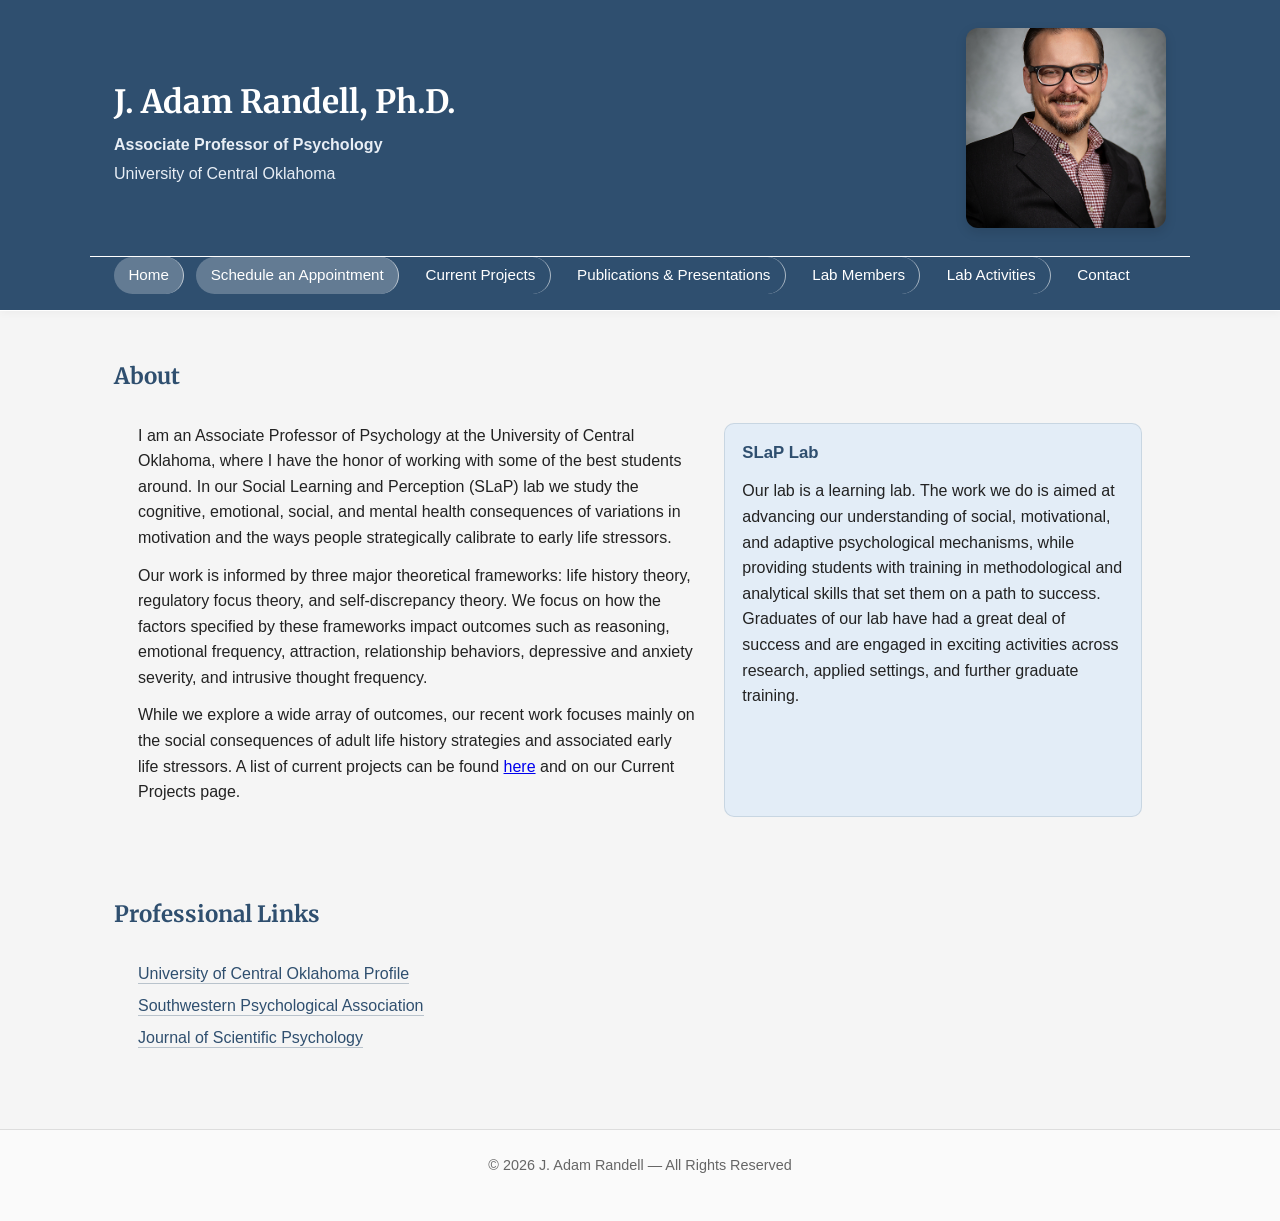
==== index.html @ 01d19150 "Update index.html" ====
<!DOCTYPE html>
<html lang="en">
<head>
    <meta charset="UTF-8">
    <meta name="viewport" content="width=device-width, initial-scale=1.0">
    <title>J. Adam Randell, Ph.D. — Home</title>

    <link href="https://fonts.googleapis.com/css2?family=Merriweather:wght@300;400;700&family=Segoe+UI:wght@400;600&display=swap" rel="stylesheet">
    <link rel="stylesheet" href="style.css">
</head>
<body>

<header class="site-header">
    <div class="header-inner">
        <div class="header-text">
            <h1 class="name">J. Adam Randell, Ph.D.</h1>
            <p class="title">Associate Professor of Psychology</p>
            <p class="institution">University of Central Oklahoma</p>
        </div>
        <div class="header-photo">
            <img src="Randell_Headshot_WebReady.jpg" alt="J. Adam Randell" class="profile-pic">
        </div>
    </div>

    <nav class="nav">
        <a href="index.html" class="nav-link active">Home</a>
        <a href="https://koalendar.com/e/meet-with-dr-randell" class="nav-link active">Schedule an Appointment</a>
        <a href="https://docs.google.com/spreadsheets/d/1galutxt5ODDxrLX2Oj8e3XrWx7bi0Ifs2hdrEtmWF0Q/edit?usp=sharing" class="nav-link">Current Projects</a>
        <a href="scholarlyactivity.html" class="nav-link">Publications &amp; Presentations</a>
        <a href="LabMembers.html" class="nav-link">Lab Members</a>
        <a href="https://jadamrandell.github.io/RandellLabActivities/" class="nav-link">Lab Activities</a>
        <a href="mailto:jrandell4@uco.edu" class="nav-link">Contact</a>
    </nav>
</header>

<main class="main">

    <!-- About -->
    <section class="section" id="about">
        <div class="section-header">
            <h2>About</h2>
        </div>
        <div class="section-body two-column-uneven">
            <div>
                <p>
                    I am an Associate Professor of Psychology at the University of Central Oklahoma, where I have the honor of working with some of the best students around. In our Social Learning and Perception (SLaP) lab we study the cognitive, emotional, social, and mental health consequences of variations in motivation and the ways people strategically calibrate to early life stressors.
                </p>
                <p>
                    Our work is informed by three major theoretical frameworks: life history theory, regulatory focus theory, and self-discrepancy theory. We focus on how the factors specified by these frameworks impact outcomes such as reasoning, emotional frequency, attraction, relationship behaviors, depressive and anxiety severity, and intrusive thought frequency.
                </p>
                <p>
                    While we explore a wide array of outcomes, our recent work focuses mainly on the social consequences of adult life history strategies and associated early life stressors. A list of current projects can be found
                    <a href="https://docs.google.com/spreadsheets/d/1galutxt5ODDxrLX2Oj8e3XrWx7bi0Ifs2hdrEtmWF0Q/edit?usp=sharing" target="_blank" rel="noopener">here</a>
                    and on our Current Projects page.
                </p>
            </div>
            <div class="highlight-card vertical-card">
                <h3>SLaP Lab</h3>
                <p>
                    Our lab is a learning lab. The work we do is aimed at advancing our understanding of social, motivational, and adaptive psychological mechanisms, while providing students with training in methodological and analytical skills that set them on a path to success. Graduates of our lab have had a great deal of success and are engaged in exciting activities across research, applied settings, and further graduate training.
                </p>
            </div>
        </div>
    </section>

     <!-- Links & Professional Affiliations -->
    <section class="section" id="links">
        <div class="section-header">
            <h2>Professional Links</h2>
        </div>
        <div class="section-body">
            <ul class="link-list">
                <li><a href="https://www3.uco.edu/centraldirectory/profiles/731281" target="_blank" rel="noopener">University of Central Oklahoma Profile</a></li>
                <li><a href="https://www.swpsych.org" target="_blank" rel="noopener">Southwestern Psychological Association</a></li>
                <li><a href="https://psyencelab.com" target="_blank" rel="noopener">Journal of Scientific Psychology</a></li>
            </ul>
        </div>
    </section>

</main>

<footer class="site-footer">
    <p>© 2026 J. Adam Randell — All Rights Reserved</p>
    <p></p>
</footer>

</body>
</html>
---- style.css ----
:root {
    --bg: #f5f5f5;
    --text: #222222;
    --accent: #2f4f6f;
    --accent-soft: #e3edf7;
    --card-bg: #ffffff;
    --border: #dddddd;
    --max-width: 1100px;
}

/* Base */

* {
    box-sizing: border-box;
}

body {
    margin: 0;
    font-family: "Segoe UI", -apple-system, BlinkMacSystemFont, "Roboto", sans-serif;
    background: var(--bg);
    color: var(--text);
    line-height: 1.6;
}

/* Header */

.site-header {
    background: #2f4f6f;   /* unified slate blue */
    border-bottom: 1px solid #ffffff; /* white separator line */
    box-shadow: 0 2px 8px rgba(0, 0, 0, 0.04);
}

.header-inner {
    max-width: var(--max-width);
    margin: 0 auto;
    padding: 1.75rem 1.5rem 1.25rem;
    display: flex;
    align-items: center;
    justify-content: space-between;
    gap: 1.5rem;
}

.header-text {
    flex: 1;
}

.name {
    font-family: "Merriweather", "Georgia", serif;
    font-size: 2rem;
    margin: 0 0 0.25rem;
    color: #ffffff;
}

.title {
    margin: 0;
    font-weight: 600;
    color: #e8eef5;
}

.institution {
    margin: 0.25rem 0 0;
    color: #e8eef5;
}

.header-photo {
    flex: 0 0 220px;
    text-align: right;
}

.profile-pic {
    width: 200px;
    height: 200px;
    border-radius: 12px;
    object-fit: cover;
    box-shadow: 0 4px 12px rgba(0, 0, 0, 0.12);
}

/* Navigation */

.nav {
    max-width: var(--max-width);
    margin: 0 auto;
    padding: 0 1.5rem 1rem;
    display: flex;
    flex-wrap: wrap;
    gap: 0.75rem;
    background: #2f4f6f;   /* same slate blue */
    border-top: 1px solid #ffffff; /* white line separating nav from header */
}

.nav-link {
    text-decoration: none;
    color: #ffffff; /* white text on slate blue */
    font-size: 0.95rem;
    border-right: 1px solid rgba(255,255,255,0.6); /* subtle white divider */
    padding-right: 1rem; /* spacing so divider isn't cramped */
    padding: 0.4rem 0.9rem;
    border-radius: 999px;
    transition: background 0.15s ease, color 0.15s ease;
}

.nav-link:hover {
    background: rgba(255,255,255,0.15);
    color: #ffffff;
}

.nav-link.active {
    background: rgba(255,255,255,0.25);
    color: #ffffff;
}

.nav-link:last-child {
    border-right: none;
}

/* Main layout */

.main {
    max-width: var(--max-width);
    margin: 2rem auto 3rem;
    padding: 0 1.5rem;
}

/* Sections */

.section {
    background: transparent;   /* or var(--bg) */
    border: none;
    box-shadow: none;
    border-radius: 0;
    margin-bottom: 2.5rem;
    padding-top: 1rem;
}

.section-header {
    padding: 0 0 0.5rem;
    border-bottom: none;
}

.section-header h2 {
    margin: 0;
    font-family: "Merriweather", "Georgia", serif;
    font-size: 1.4rem;
    color: var(--accent);
}

.section-body {
    padding: 1.25rem 1.5rem 1.5rem;
}

/* Two-column layout */

.two-column-uneven {
    display: grid;
    grid-template-columns: minmax(0, 2fr) minmax(0, 1.5fr);
    gap: 1.75rem;
}

.two-column-even {
    display: grid;
    grid-template-columns: minmax(0, 2fr) minmax(0, 2fr);
    gap: 1.75rem;
}

/* Cards & lists */

.highlight-card {
    display: flex;
    align-items: center;
    gap: 1.25rem; /* space between image and text */
    background: var(--accent-soft);
    border-radius: 10px;
    padding: 1rem 1.1rem;
    border: 1px solid rgba(47, 79, 111, 0.15);
}

.highlight-card img.profile-pic {
    width: 180px;     /* bigger image */
    height: 180px;
    object-fit: cover;
    border-radius: 10px; /* softer corners */
    flex-shrink: 0;   /* prevents image from shrinking */
}

.highlight-card p {
    margin: 0;
}

.highlight-card h3 {
    margin-top: 0;
    margin-bottom: 0.5rem;
    font-size: 1.05rem;
    color: var(--accent);
}

.highlight-card.vertical-card {
    display: block !important;
    flex-direction: column !important;
    align-items: flex-start !important;
}

.vertical-card {
    display: block !important;
}

.vertical-card h3,
.vertical-card p {
    margin-bottom: 0.75rem;
}
.bullet-list {
    margin: 0.25rem 0 0;
    padding-left: 1.2rem;
}

.bullet-list li {
    margin-bottom: 0.25rem;
}

/* Link list */

.link-list {
    list-style: none;
    margin: 0;
    padding: 0;
}

.link-list li {
    margin-bottom: 0.4rem;
}

.link-list a {
    color: var(--accent);
    text-decoration: none;
    border-bottom: 1px solid rgba(47, 79, 111, 0.3);
    padding-bottom: 1px;
}

.link-list a:hover {
    border-bottom-color: var(--accent);
}

/* Footer */

.site-footer {
    text-align: center;
    padding: 1.5rem 1rem 2rem;
    color: #666666;
    font-size: 0.9rem;
    border-top: 1px solid var(--border);
    background: #fafafa;
}

/* Typography tweaks */

p {
    margin-top: 0;
    margin-bottom: 0.75rem;
}

h3 {
    margin-top: 0;
    margin-bottom: 0.5rem;
    font-size: 1.1rem;
}

/* Responsive */


@media (max-width: 600px) {
    .nav {
        padding-bottom: 0.75rem;
    }

    .nav-link {
        font-size: 0.9rem;
    }

    .main {
        margin-top: 1.5rem;
    }

    .section {
        margin-bottom: 2rem;
    }

    .member-info {
    display: flex;
    flex-direction: column;
    justify-content: center;
}
}

/* ============================
  MOBILE RESPONSIVE DESIGN
============================ */

@media (max-width: 900px) {
    .header-inner {
        flex-direction: column;
        align-items: center;
        text-align: center;
        gap: 1rem;
    }

    .header-photo {
        flex: none;
        text-align: center;
    }

    .profile-pic {
        width: 160px;
        height: 160px;
    }

    .name {
        font-size: 1.6rem;
    }
}

@media (max-width: 800px) {
    .two-column-uneven,
    .two-column-even {
        grid-template-columns: 1fr;
    }
}

@media (max-width: 700px) {
    .nav {
        justify-content: center;
        text-align: center;
        gap: 0.5rem;
    }

    .nav-link {
        font-size: 0.85rem;
        border-right: none;
        padding: 0.5rem 0.75rem;
    }

    .highlight-card,
    .highlight-card.vertical-card {
        padding: 1rem;
    }
}

@media (max-width: 600px) {
    .main {
        margin: 1rem auto 2rem;
        padding: 0 1rem;
    }

    .site-footer {
        font-size: 0.85rem;
        padding: 1rem;
    }

    h2 {
        font-size: 1.25rem;
    }

    h3 {
        font-size: 1rem;
    }

    p {
        font-size: 0.95rem;
    }
}
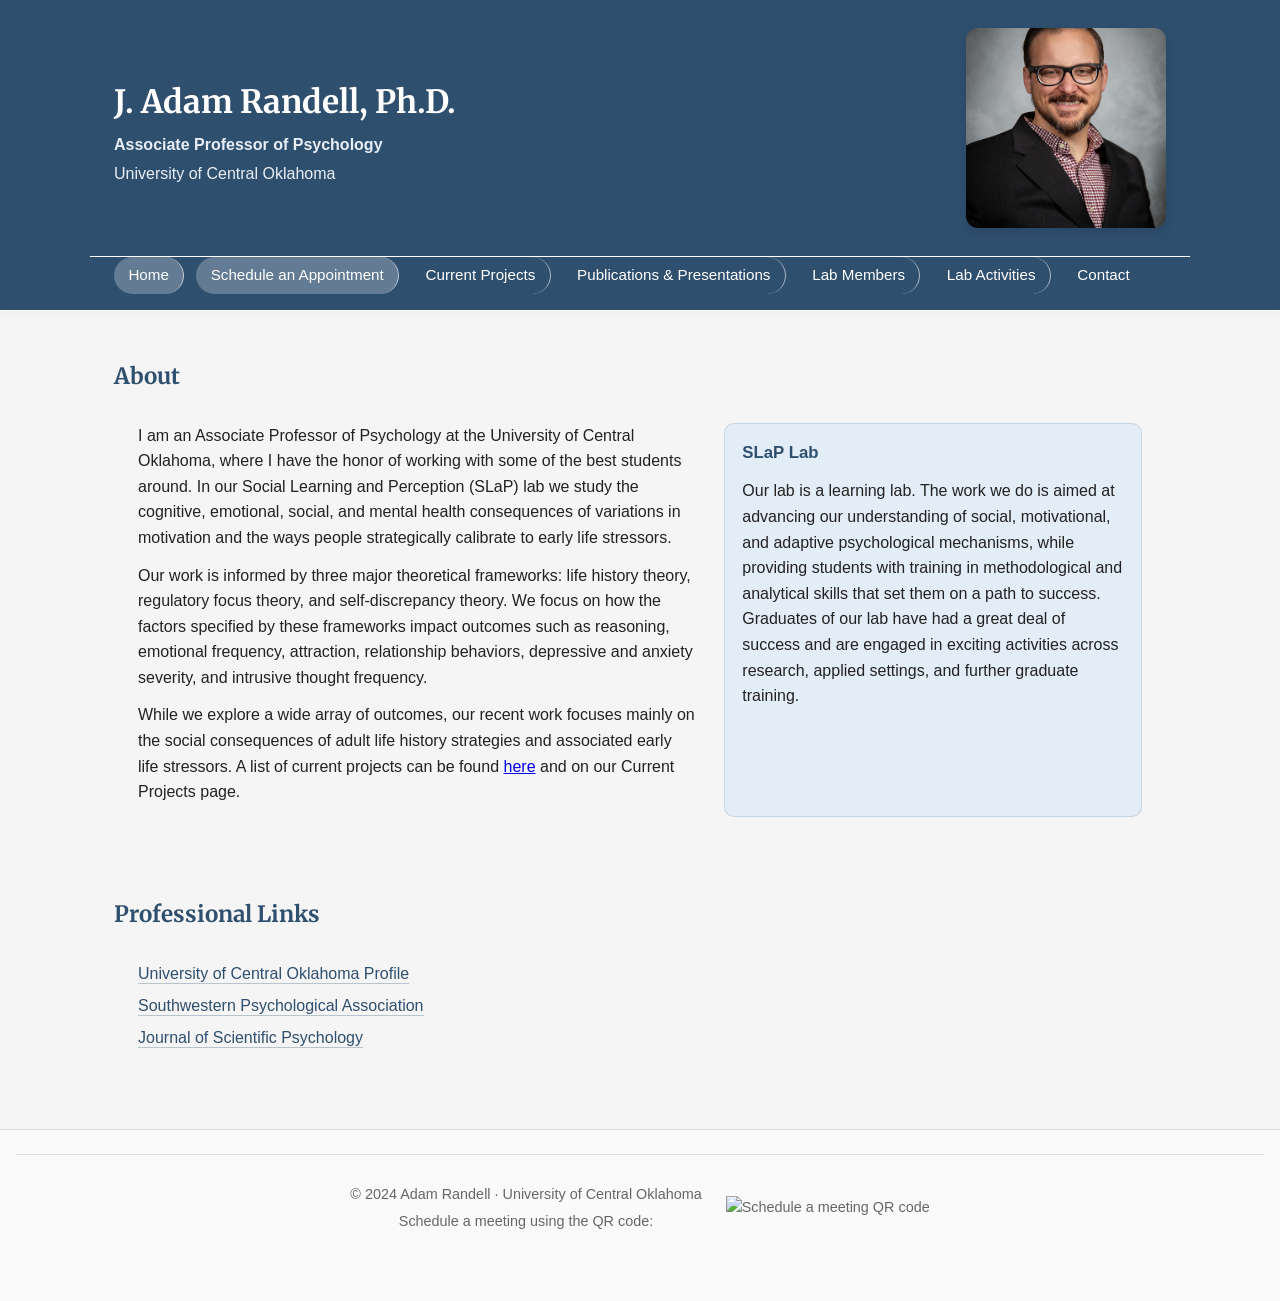
==== commit 67d12d53: "Update index.html" ====
--- a/index.html
+++ b/index.html
@@ -80,8 +80,18 @@
 </main>
 
 <footer class="site-footer">
-    <p>© 2026 J. Adam Randell — All Rights Reserved</p>
-    <p></p>
+<footer class="site-footer">
+    <div class="footer-inner">
+        <div class="footer-text">
+            <p>© 2024 Adam Randell · University of Central Oklahoma</p>
+            <p>Schedule a meeting using the QR code:</p>
+        </div>
+
+        <div class="footer-qr">
+            <img src="Scheduling QRCode.png" alt="Schedule a meeting QR code">
+        </div>
+    </div>
+</footer>
 </footer>
 
 </body>
--- a/style.css
+++ b/style.css
@@ -250,6 +250,25 @@
     background: #fafafa;
 }
 
+.footer-inner {
+    max-width: var(--max-width);
+    margin: 0 auto;
+    display: flex;
+    justify-content: center;
+    align-items: center;
+    gap: 1.5rem;
+}
+
+.footer-text p {
+    margin: 0.25rem 0;
+}
+
+.footer-qr img {
+    width: 90px;      /* adjust size as needed */
+    height: 90px;
+    object-fit: contain;
+}
+
 /* Typography tweaks */
 
 p {
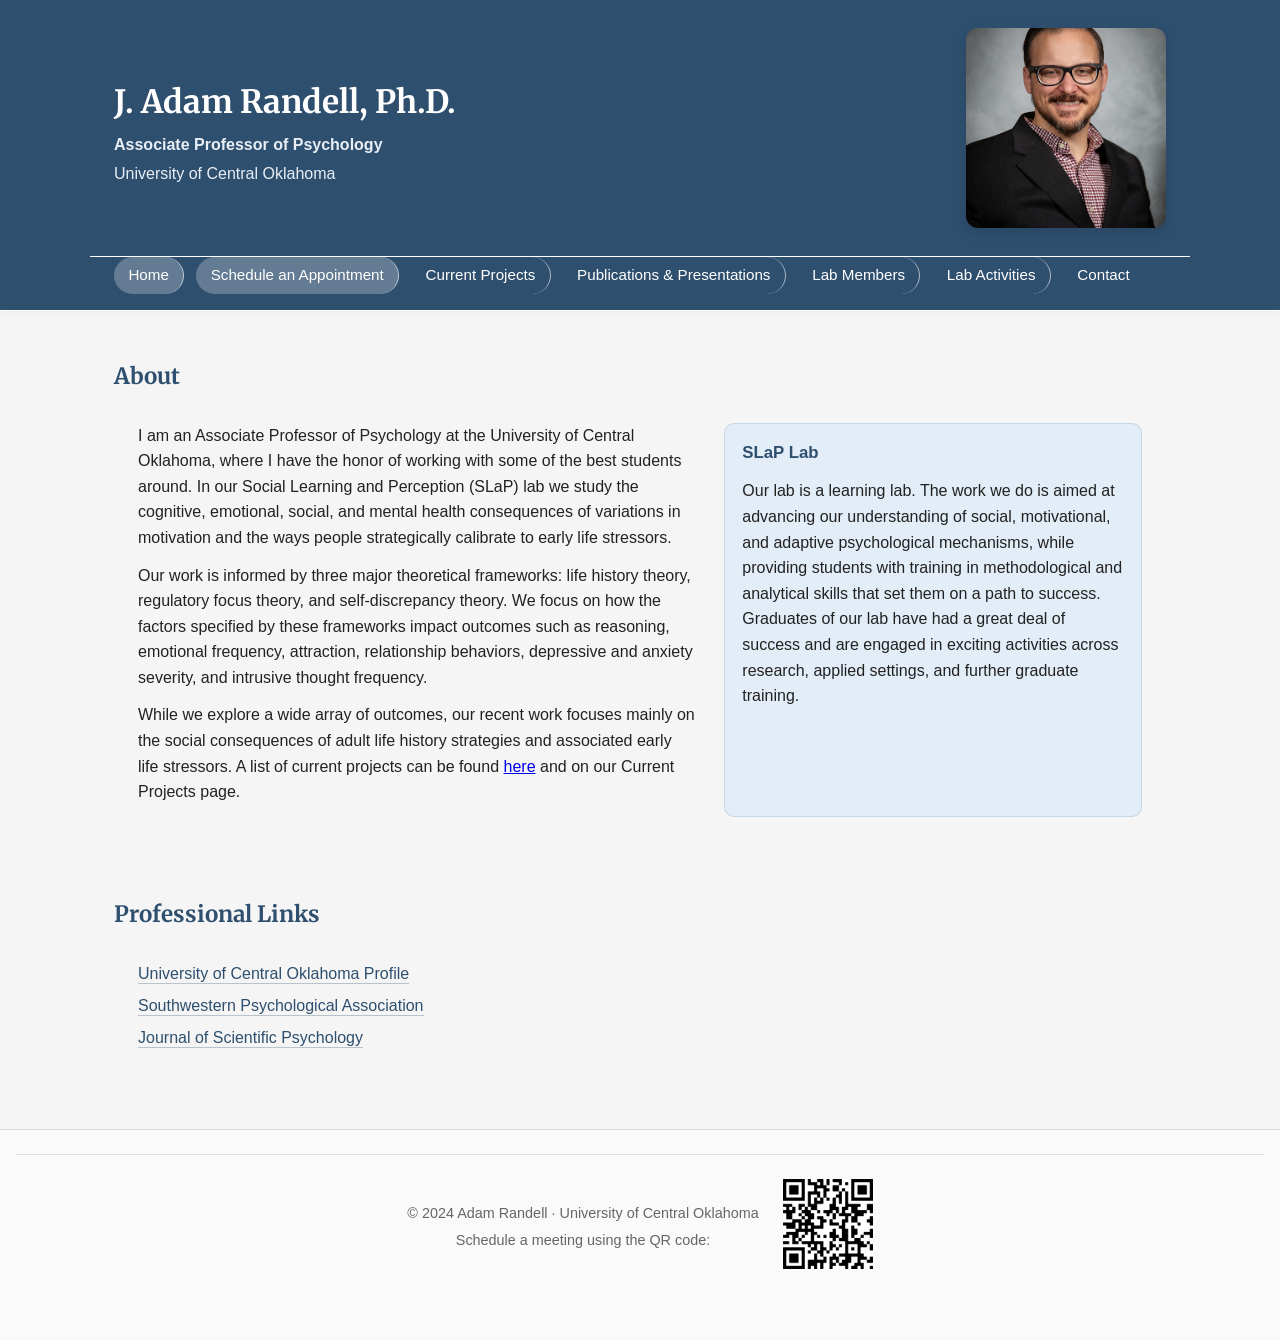
==== commit 7dbed36d: "Update index.html" ====
--- a/index.html
+++ b/index.html
@@ -24,7 +24,7 @@
 
     <nav class="nav">
         <a href="index.html" class="nav-link active">Home</a>
-        <a href="https://koalendar.com/e/meet-with-dr-randell" class="nav-link active">Schedule an Appointment</a>
+        <a href="https://script.google.com/macros/s/AKfycbxx006mG1cO2qaUKPGTWTmlW4GkeCHCnFasyRC6lqpO9Qa3GLRBdu-E3htqkRvSanneLQ/exec" class="nav-link active">Schedule an Appointment</a>
         <a href="https://docs.google.com/spreadsheets/d/1galutxt5ODDxrLX2Oj8e3XrWx7bi0Ifs2hdrEtmWF0Q/edit?usp=sharing" class="nav-link">Current Projects</a>
         <a href="scholarlyactivity.html" class="nav-link">Publications &amp; Presentations</a>
         <a href="LabMembers.html" class="nav-link">Lab Members</a>
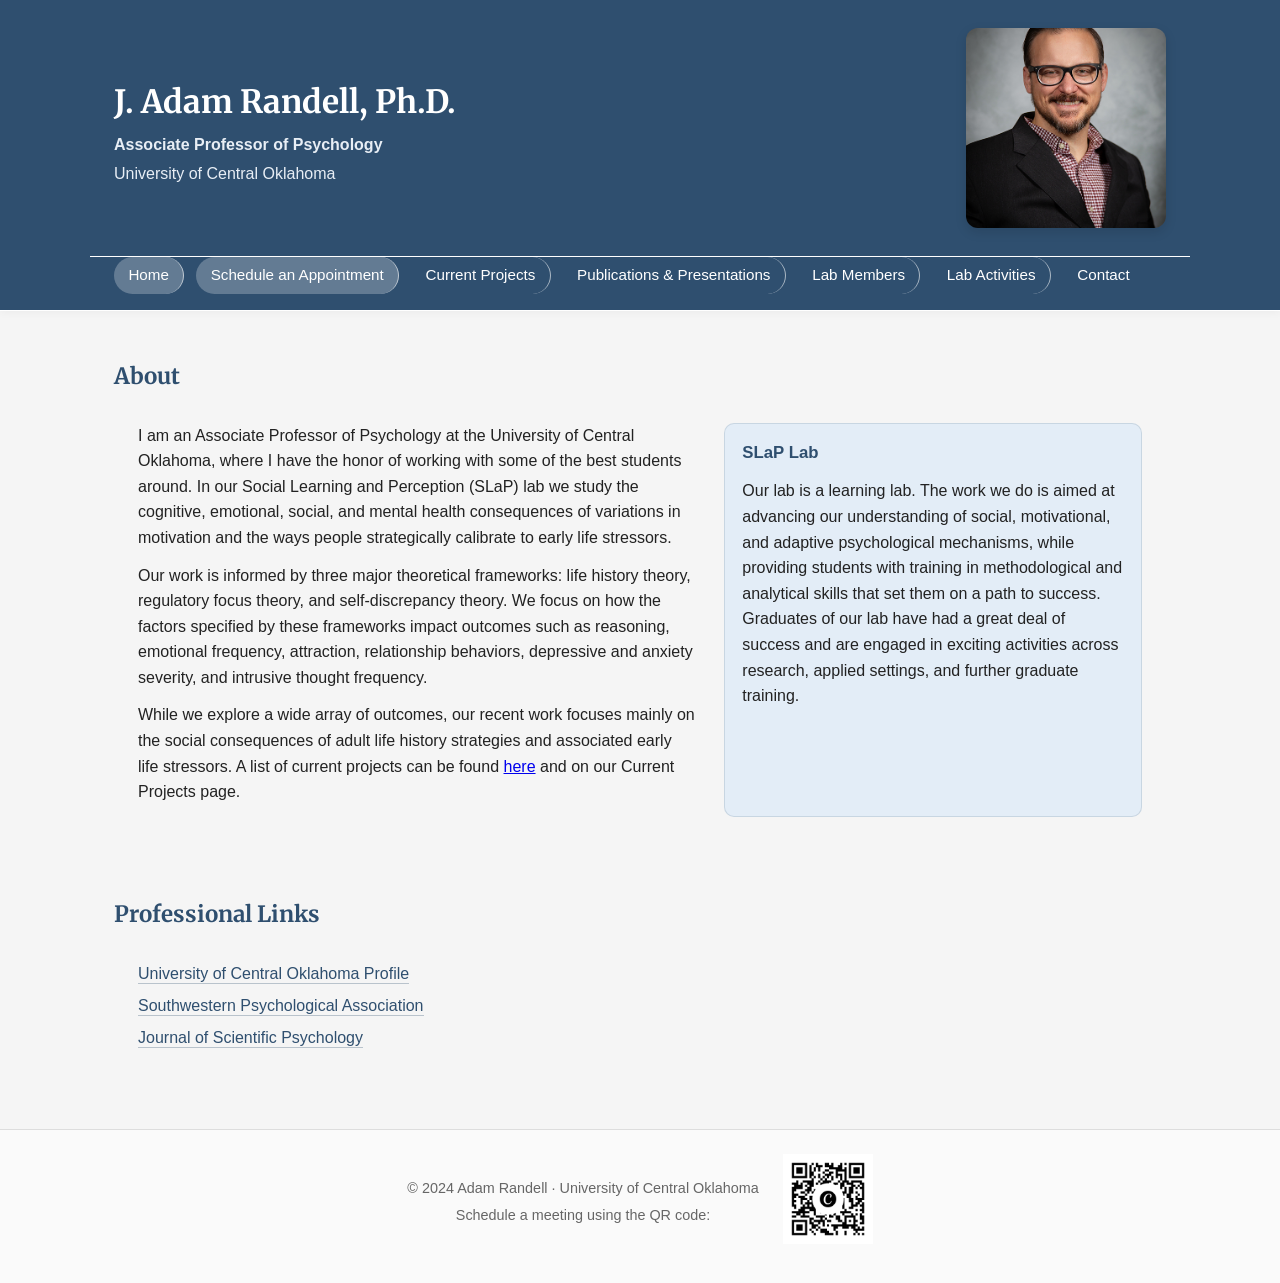
==== commit 3b3bbd48: "Update index.html" ====
--- a/index.html
+++ b/index.html
@@ -80,7 +80,6 @@
 </main>
 
 <footer class="site-footer">
-<footer class="site-footer">
     <div class="footer-inner">
         <div class="footer-text">
             <p>© 2024 Adam Randell · University of Central Oklahoma</p>
@@ -92,7 +91,6 @@
         </div>
     </div>
 </footer>
-</footer>
 
 </body>
 </html>
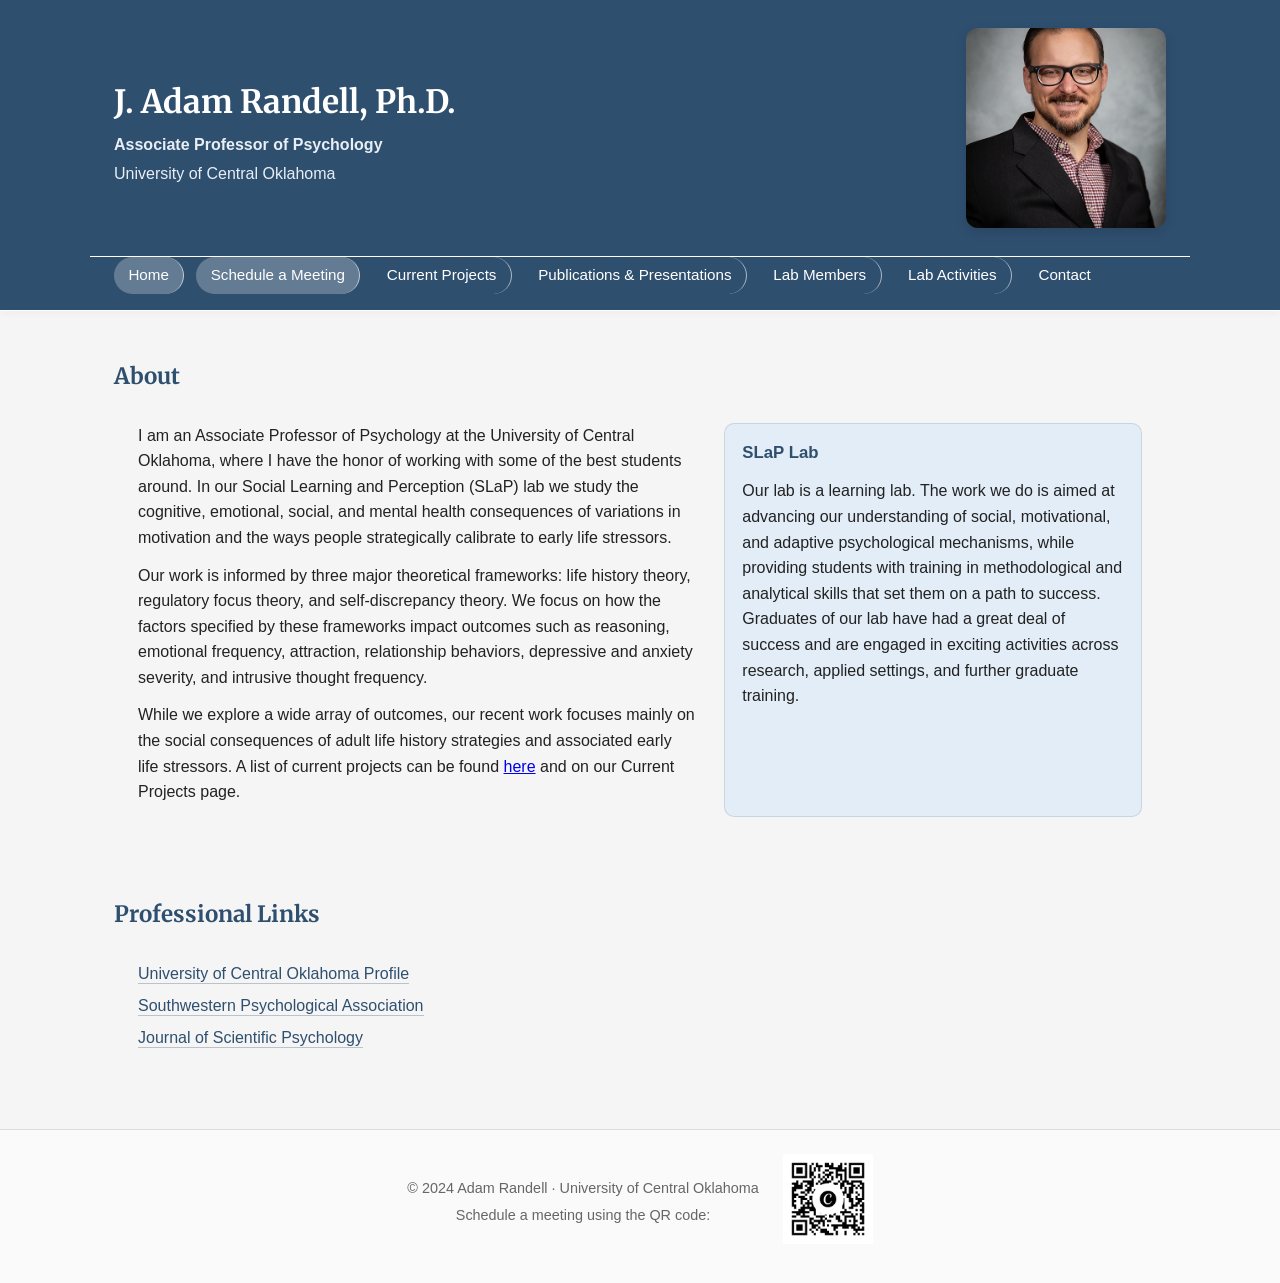
==== commit d89611b0: "Update index.html" ====
--- a/index.html
+++ b/index.html
@@ -24,7 +24,7 @@
 
     <nav class="nav">
         <a href="index.html" class="nav-link active">Home</a>
-        <a href="https://script.google.com/macros/s/AKfycbxx006mG1cO2qaUKPGTWTmlW4GkeCHCnFasyRC6lqpO9Qa3GLRBdu-E3htqkRvSanneLQ/exec" class="nav-link active">Schedule an Appointment</a>
+        <a href="https://script.google.com/macros/s/AKfycbxx006mG1cO2qaUKPGTWTmlW4GkeCHCnFasyRC6lqpO9Qa3GLRBdu-E3htqkRvSanneLQ/exec" class="nav-link active">Schedule a Meeting</a>
         <a href="https://docs.google.com/spreadsheets/d/1galutxt5ODDxrLX2Oj8e3XrWx7bi0Ifs2hdrEtmWF0Q/edit?usp=sharing" class="nav-link">Current Projects</a>
         <a href="scholarlyactivity.html" class="nav-link">Publications &amp; Presentations</a>
         <a href="LabMembers.html" class="nav-link">Lab Members</a>
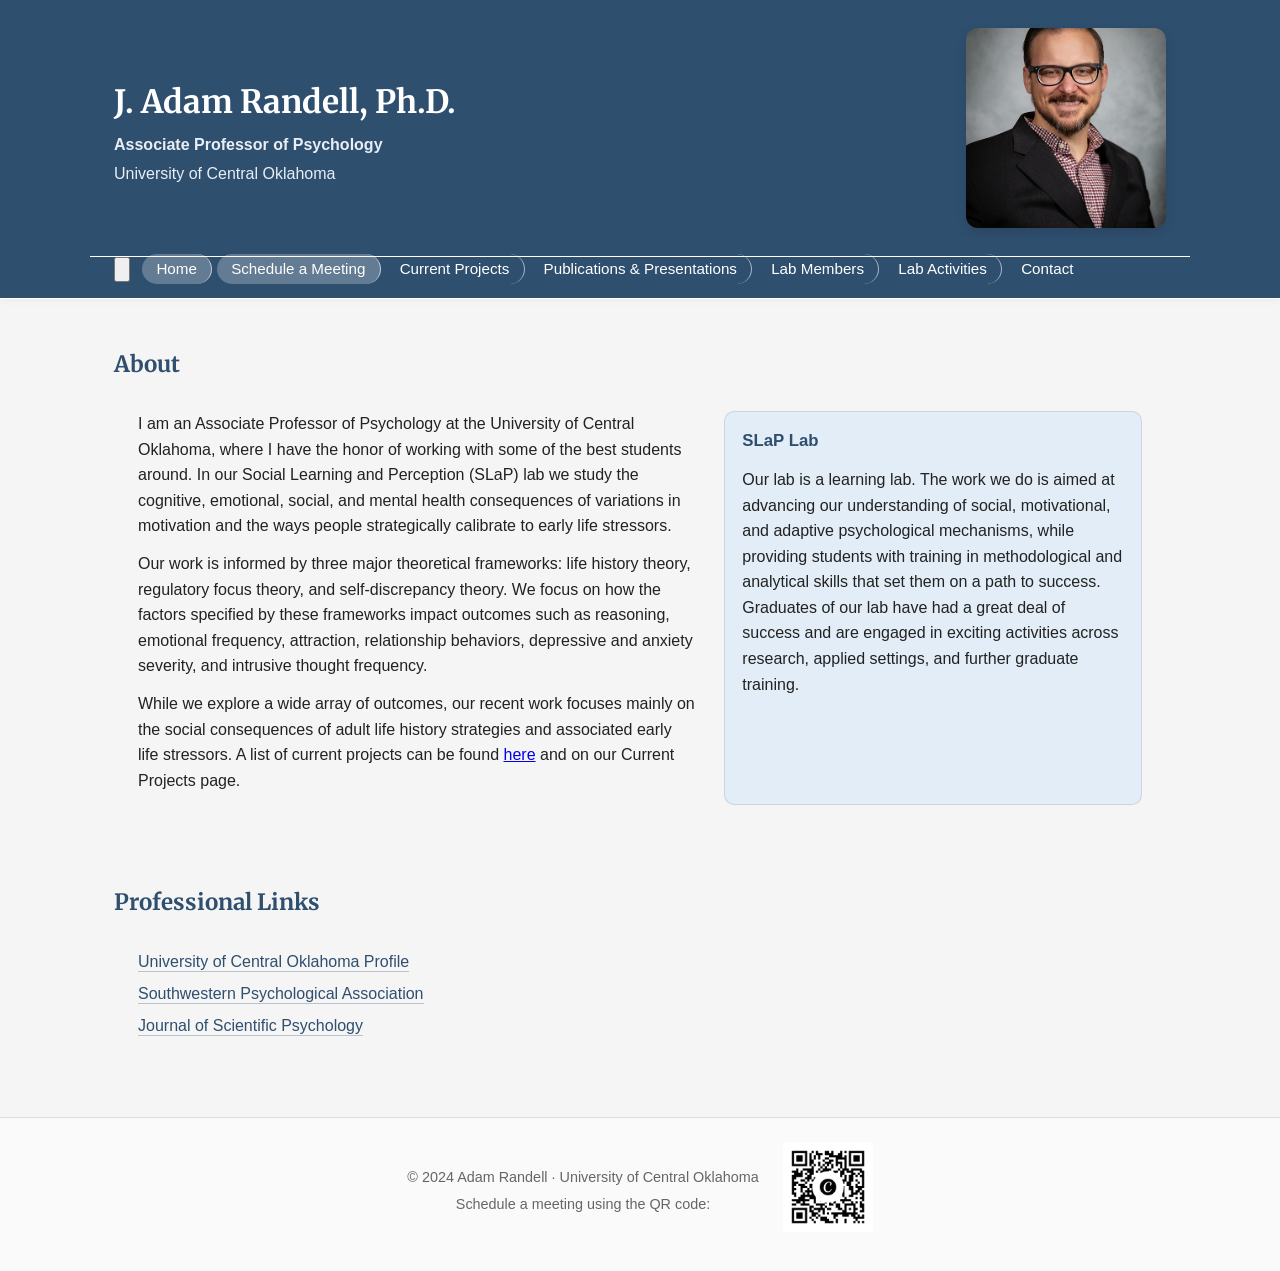
==== commit 3173b5ec: "Update index.html" ====
--- a/index.html
+++ b/index.html
@@ -22,7 +22,13 @@
         </div>
     </div>
 
-    <nav class="nav">
+<nav class="nav">
+    <button class="hamburger" id="hamburger" aria-label="Toggle navigation">
+        <span class="bar"></span>
+        <span class="bar"></span>
+        <span class="bar"></span>
+    </button>
+    <div class="nav-links" id="nav-links">
         <a href="index.html" class="nav-link active">Home</a>
         <a href="https://script.google.com/macros/s/AKfycbxx006mG1cO2qaUKPGTWTmlW4GkeCHCnFasyRC6lqpO9Qa3GLRBdu-E3htqkRvSanneLQ/exec" class="nav-link active">Schedule a Meeting</a>
         <a href="https://docs.google.com/spreadsheets/d/1galutxt5ODDxrLX2Oj8e3XrWx7bi0Ifs2hdrEtmWF0Q/edit?usp=sharing" class="nav-link">Current Projects</a>
@@ -30,7 +36,8 @@
         <a href="LabMembers.html" class="nav-link">Lab Members</a>
         <a href="https://jadamrandell.github.io/RandellLabActivities/" class="nav-link">Lab Activities</a>
         <a href="mailto:jrandell4@uco.edu" class="nav-link">Contact</a>
-    </nav>
+    </div>
+</nav>
 </header>
 
 <main class="main">
@@ -91,6 +98,14 @@
         </div>
     </div>
 </footer>
+<script>
+    const hamburger = document.getElementById('hamburger');
+    const navLinks = document.getElementById('nav-links');
 
+    hamburger.addEventListener('click', () => {
+        hamburger.classList.toggle('active');
+        navLinks.classList.toggle('show');
+    });
+</script>
 </body>
 </html>
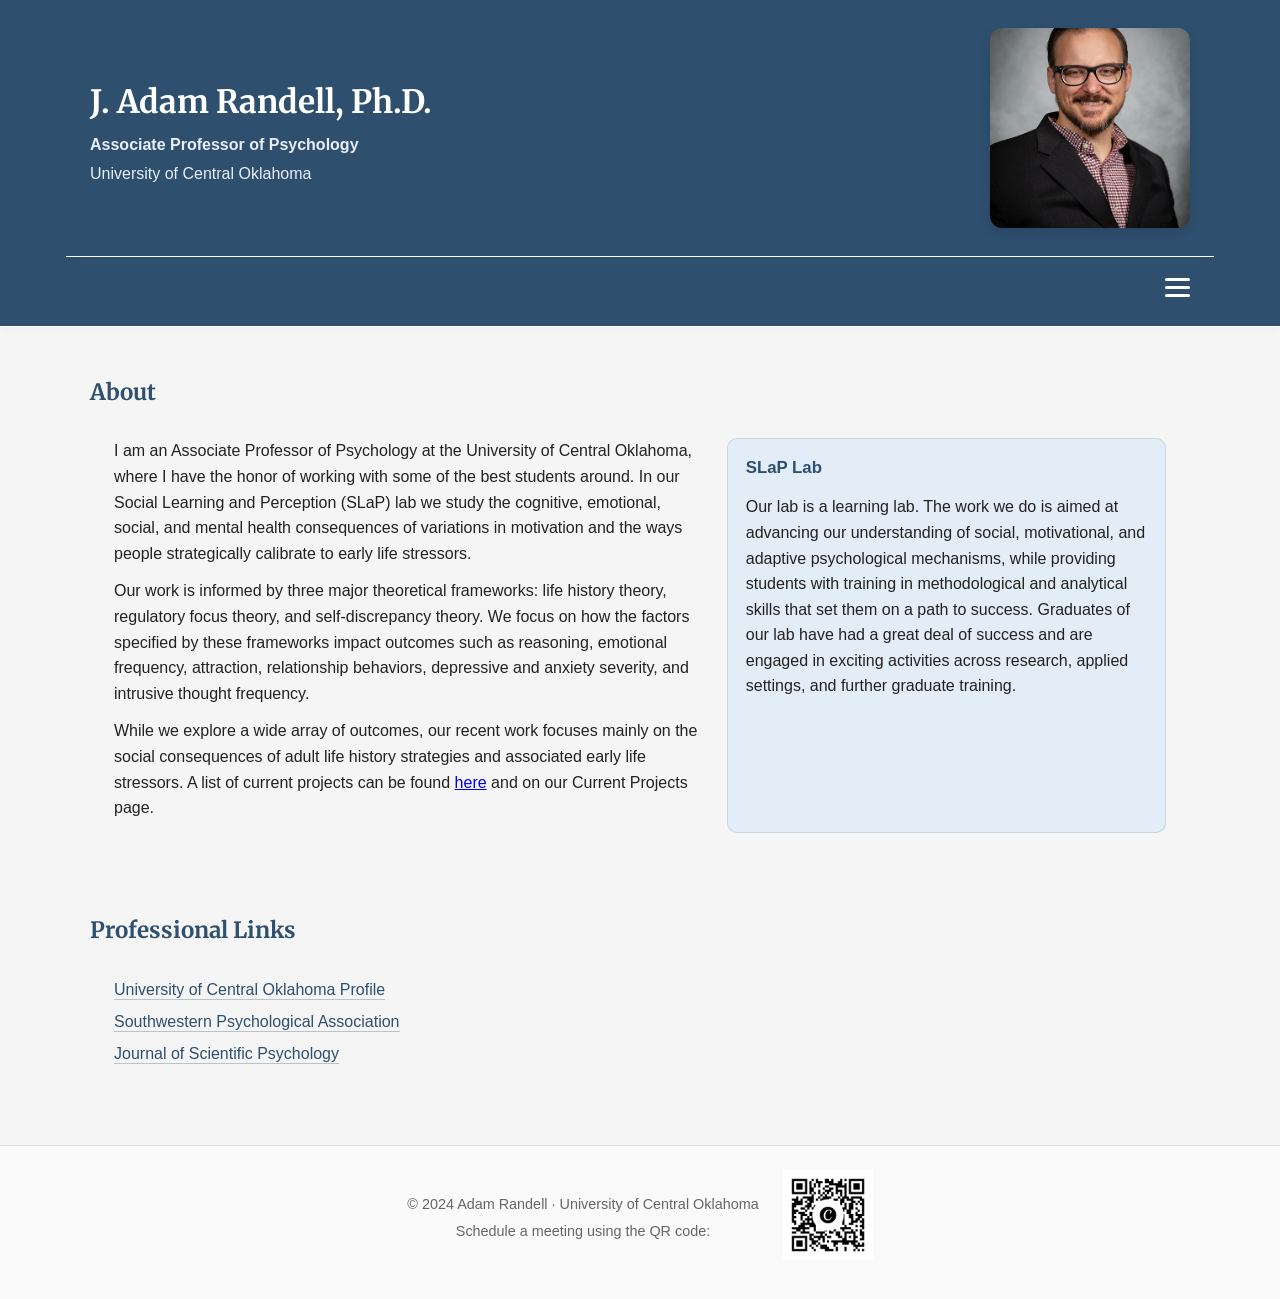
==== commit f3f136c4: "Update index.html" ====
--- a/index.html
+++ b/index.html
@@ -35,6 +35,7 @@
         <a href="scholarlyactivity.html" class="nav-link">Publications &amp; Presentations</a>
         <a href="LabMembers.html" class="nav-link">Lab Members</a>
         <a href="https://jadamrandell.github.io/RandellLabActivities/" class="nav-link">Lab Activities</a>
+        <a href="PublishedData.html" class="nav-link">Datasets</a>
         <a href="mailto:jrandell4@uco.edu" class="nav-link">Contact</a>
     </div>
 </nav>
--- a/style.css
+++ b/style.css
@@ -10,7 +10,7 @@
 
 /* Base */
 
-* {
+{
     box-sizing: border-box;
 }
 
@@ -81,37 +81,77 @@
     max-width: var(--max-width);
     margin: 0 auto;
     padding: 0 1.5rem 1rem;
-    display: flex;
-    flex-wrap: wrap;
-    gap: 0.75rem;
-    background: #2f4f6f;   /* same slate blue */
-    border-top: 1px solid #ffffff; /* white line separating nav from header */
-}
-
+    background: #2f4f6f;
+    border-top: 1px solid #ffffff;
+}
+
+/* Hamburger Button (Always Visible) */
+.hamburger {
+    display: block; 
+    background: none;
+    border: none;
+    cursor: pointer;
+    padding: 0.5rem 0;
+    margin: 0.5rem 0 0 auto;
+}
+
+.hamburger .bar {
+    display: block;
+    width: 25px;
+    height: 3px;
+    margin: 5px auto;
+    background-color: #ffffff;
+    transition: all 0.3s ease;
+    border-radius: 3px;
+}
+
+/* Transform hamburger into an 'X' */
+.hamburger.active .bar:nth-child(1) {
+    transform: translateY(8px) rotate(45deg);
+}
+.hamburger.active .bar:nth-child(2) {
+    opacity: 0;
+}
+.hamburger.active .bar:nth-child(3) {
+    transform: translateY(-8px) rotate(-45deg);
+}
+
+/* Hide menu by default on all screens */
+.nav-links {
+    display: none; 
+    flex-direction: column;
+    width: 100%;
+    text-align: center;
+    gap: 0;
+    padding-top: 1rem;
+}
+
+/* Reveal menu when JS toggles 'show' class */
+.nav-links.show {
+    display: flex; 
+}
+
+/* Individual Links styled as full-width rows */
 .nav-link {
     text-decoration: none;
-    color: #ffffff; /* white text on slate blue */
-    font-size: 0.95rem;
-    border-right: 1px solid rgba(255,255,255,0.6); /* subtle white divider */
-    padding-right: 1rem; /* spacing so divider isn't cramped */
-    padding: 0.4rem 0.9rem;
-    border-radius: 999px;
+    color: #ffffff;
+    font-size: 1rem;
+    border-bottom: 1px solid rgba(255,255,255,0.2);
+    padding: 0.8rem 1rem;
     transition: background 0.15s ease, color 0.15s ease;
 }
 
-.nav-link:hover {
-    background: rgba(255,255,255,0.15);
-    color: #ffffff;
-}
-
+.nav-link:hover,
 .nav-link.active {
     background: rgba(255,255,255,0.25);
     color: #ffffff;
 }
 
 .nav-link:last-child {
-    border-right: none;
-}
+    border-bottom: none;
+}
+
+
 
 /* Main layout */
 
@@ -344,17 +384,54 @@
 }
 
 @media (max-width: 700px) {
-    .nav {
-        justify-content: center;
+@media (max-width: 700px) {
+    .hamburger {
+        display: block;
+    }
+
+    /* Transform hamburger into an 'X' */
+    .hamburger.active .bar:nth-child(1) {
+        transform: translateY(8px) rotate(45deg);
+    }
+    .hamburger.active .bar:nth-child(2) {
+        opacity: 0;
+    }
+    .hamburger.active .bar:nth-child(3) {
+        transform: translateY(-8px) rotate(-45deg);
+    }
+
+    /* Hide menu by default on mobile */
+    .nav-links {
+        display: none; 
+        flex-direction: column;
+        width: 100%;
         text-align: center;
-        gap: 0.5rem;
+        gap: 0;
+        padding-top: 1rem;
+    }
+
+    /* Reveal menu when JS toggles 'show' class */
+    .nav-links.show {
+        display: flex; 
     }
 
     .nav-link {
-        font-size: 0.85rem;
+        font-size: 1rem;
         border-right: none;
-        padding: 0.5rem 0.75rem;
-    }
+        border-bottom: 1px solid rgba(255,255,255,0.2);
+        padding: 0.8rem 1rem;
+        border-radius: 0; 
+    }
+
+    .nav-link:last-child {
+        border-bottom: none;
+    }
+    
+    .highlight-card,
+    .highlight-card.vertical-card {
+        padding: 1rem;
+    }
+}
 
     .highlight-card,
     .highlight-card.vertical-card {
@@ -386,4 +463,3 @@
     }
 }
 
-
